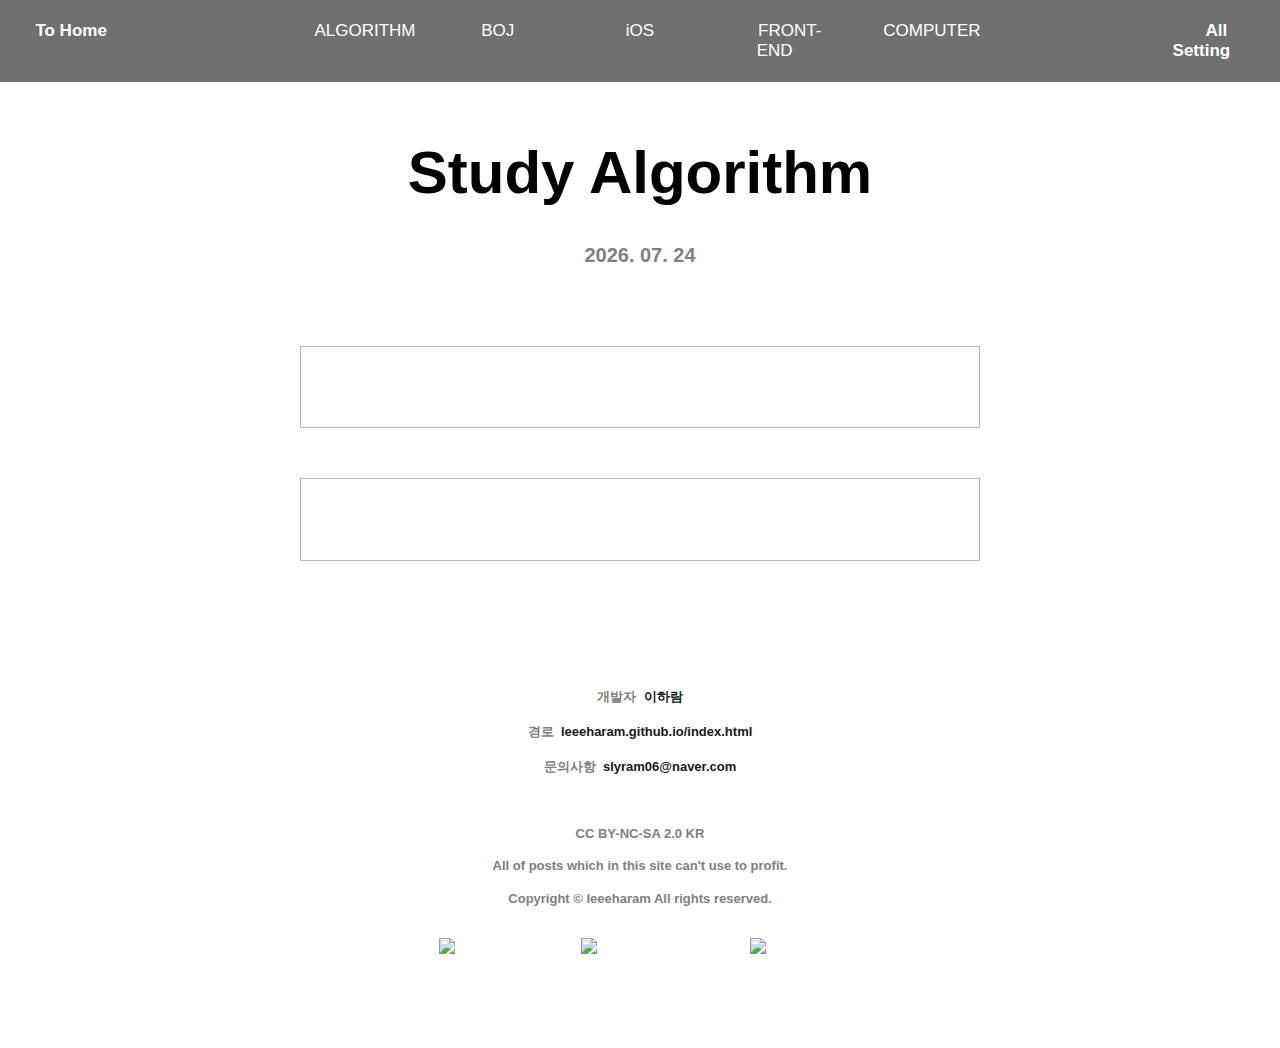
==== algorithm.html @ a8bbcb4e "Add files via upload" ====
<!DOCTYPE html>
<meta charset="UTF-8">

<head>
<title>Haram의 블로그입니다.</title>

<link rel="stylesheet" href="index.css" type="text/css">
<link rel="shortcut icon" href="refav.ico" type="image/x-icon">
<link rel="icon" href="refav.ico" type="image/x-icon">
<script type="text/javascript" src="date.js"></script>
<script type="text/javascript" src="upload.js"></script>

</head>
<body>
    <header>
        <nav>
            <ul class="container">
                <li id="nav_item", class="Haram"> <Strong><a href="https://leeeharam.github.io/index.html"> To Home </a></Strong> </li>
                <li id="nav_item"></li>
                <li id="nav_item", class="None_Haram"> <a href="https://leeeharam.github.io/algorithm.html"> ALGORITHM </a> </li>
                <li id="nav_item", class="None_Haram"> <a href="https://leeeharam.github.io/boj.html"> BOJ </a> </li>
                <li id="nav_item", class="None_Haram"> <a href="https://leeeharam.github.io/ios.html"> iOS </a> </li>
                <li id="nav_item", class="None_Haram"> <a href="https://leeeharam.github.io/frontend.html"> FRONT-END </a> </li>
                <li id="nav_item", class="None_Haram"> <a href="https://leeeharam.github.io/computer.html"> COMPUTER </a> </li>
                <li id="nav_item"></li>
                <li id="nav_item", class="Haram"> <Strong><a href="https://leeeharam.github.io/setting.html"> All Setting </a></Strong> </li>
            </ul>
        </nav>
    </header>   

    <section id="tabs">

        <br>

        <div class="tm">
            <h1 id="mains">Study Algorithm
            <br>
            <span id="dates"><script>document.write(push)</script></span></h1>

            <div OnClick="location.href ='https://leeeharam.github.io/algorithm/0001.html'"
                 id="posts", class=tbs,  style="cursor:pointer;">

                <h1 id="titles"><script>document.write(al_0001_title)</script></h1>
                <h3 id="dates"><script>document.write(al_0001_date)</script></h3>
            </div></a>

            <div OnClick="location.href ='https://leeeharam.github.io/algorithm/0002.html'"
                 id="posts", class=tbs,  style="cursor:pointer;">

                <h1 id="titles"><script>document.write(al_0002_title)</script></h1>
                <h3 id="dates"><script>document.write(al_0002_date)</script></h3>
            </div></a>

        </div>

        <div class="last">
            <br><br><br><br>
            <h4>개발자<span class="last2">&nbsp; 이하람</span></h4>
            <h4>경로<span class="last2">&nbsp; leeeharam.github.io/index.html</span></h4>
            <h4>문의사항<span class="last2">&nbsp; slyram06@naver.com</span></h4><br>
            <h4>CC BY-NC-SA 2.0 KR</h4>
            <h4>All of posts which in this site can't use to profit.</h4>
            <h4>Copyright © leeeharam All rights reserved.</h4><br>
            <a href="https://blog.naver.com/slyram06"><img src="https://clova-phinf.pstatic.net/MjAxODAzMjlfOTIg/MDAxNTIyMjg3MzM3OTAy.WkiZikYhauL1hnpLWmCUBJvKjr6xnkmzP99rZPFXVwgg.mNH66A47eL0Mf8G34mPlwBFKP0nZBf2ZJn5D4Rvs8Vwg.PNG/image.png", title="Blog_Naver", width="25px"></a>&nbsp;
            <a href="https://github.com/leeeharam"><img src="https://encrypted-tbn0.gstatic.com/images?q=tbn:ANd9GcT4gVsVcz1MiFOb7BqOD52cq8zVKKwkU88WxQ&usqp=CAU", width="25px", title="github_account"></a>&nbsp;
            <a href="https://www.instagram.com/leehaaraam/"><img src="https://w7.pngwing.com/pngs/16/46/png-transparent-made-in-kings-heath-instagram-facebook-female-graphy-instagram-logo-instagram-icon-text-trademark-magenta.png", width="25px", title="instagram"></a>
            <br><br><br><br><br>
        </div>

    </section>


</body>
---- index.css ----
@import url(https://cdn.jsdelivr.net/gh/moonspam/NanumSquare@1.0/nanumsquare.css);

head, body {
    font-family: 'NanumSquare', sans-serif;
}

.last {
    border: 1px white;
    margin: 30px;
    font-size: 13px;
    text-align: center;
    color:gray;
}
.last2 {
    text-align: center;
    color: #191919;
}
body {
    margin: 0;
}
.container {
    margin: 0;
    padding: 0;
    list-style-type: none;
    background-color: #707070;
    display: flex;
    flex-direction: row;
    position: fixed;
    top: 0;
    left: 0;
    right: 0;
}
a:link, a:visited {
    text-decoration: none;
    text-align: center;
    font-size: 17px;
    padding-top: 15px;
    padding-bottom: 15px;
    padding-left: 15px;
    padding-right: 15px;
    color: white;
}
#posts {
    color: black;
}
#nav_item {
    text-decoration: none;
    text-align: center;
    font-size: 17px;
    padding-top: 15px;
    padding-bottom: 15px;
    padding-left: 15px;
    padding-right: 15px;
    border-top: 6px solid #707070;
    border-bottom: 6px solid #707070;
}
.None_Haram:hover {
    background-color: gray;
    color: black;
    transition-property: background-color;
    transition-duration: 0.5s;
}
.container, #nav_item {
    text-align: center;
    margin: 0 auto;
    width: 100%;
    overflow: hidden;
}
.tm {
    text-align: center;
}
#tabs {
    padding-top: 50px;
}
#haramlee {
    border: 1px solid white;
    margin-top: 100px;
}
#posts {    
    border: 1px solid rgb(185, 185, 185);
    margin-left: 300px;
    margin-right: 300px;
    padding: 30px;
    margin-bottom: 50px;
}
#mains {
    font-size: 60px;
    padding: 30px;
}
#dates {
    color: gray;
    font-size: 20px;
}
#titles {
    font-size: 30px;
}
#navbars {
    border: 1px solid rgb(185, 185, 185);
    padding: 15px;
    margin-left: 300px;
    margin-right: 300px;
    margin-bottom: 0px;
    border-bottom: 1px solid white;
}
#posts_main {
    background-color: rgb(244, 244, 244);
    border: 1px solid rgb(244, 244, 244);
    border-radius: 30px 30px 30px 30px;
    padding: 10px;
    padding-left: 30px;
    padding-right: 30px;
    padding-bottom: 30px;
    margin-left: 350px;
    margin-right: 350px;
    text-align: left;
}
#post1 {
    font-size: 18px;
    line-height: 1.75;
    text-indent: 1.25em;
}
#code1 {
    font-size: 18px;
    background-color: rgb(255, 255, 255);
    color: rgb(75, 138, 197);
    padding: 15px;
    margin-top: 20px;
    margin-bottom: 20px;
    line-height: 1.75;
    letter-spacing: 0.75px;
}
#backto {
    font-size: 35px;
    border: 0.1px solid white;
    color:rgb(185, 185, 185);
    margin: 80px;
    margin-bottom: 25px;
    padding-left: 20px;
    padding-right: 20px;
    margin-left: 400px;
    margin-right: 700px;
}
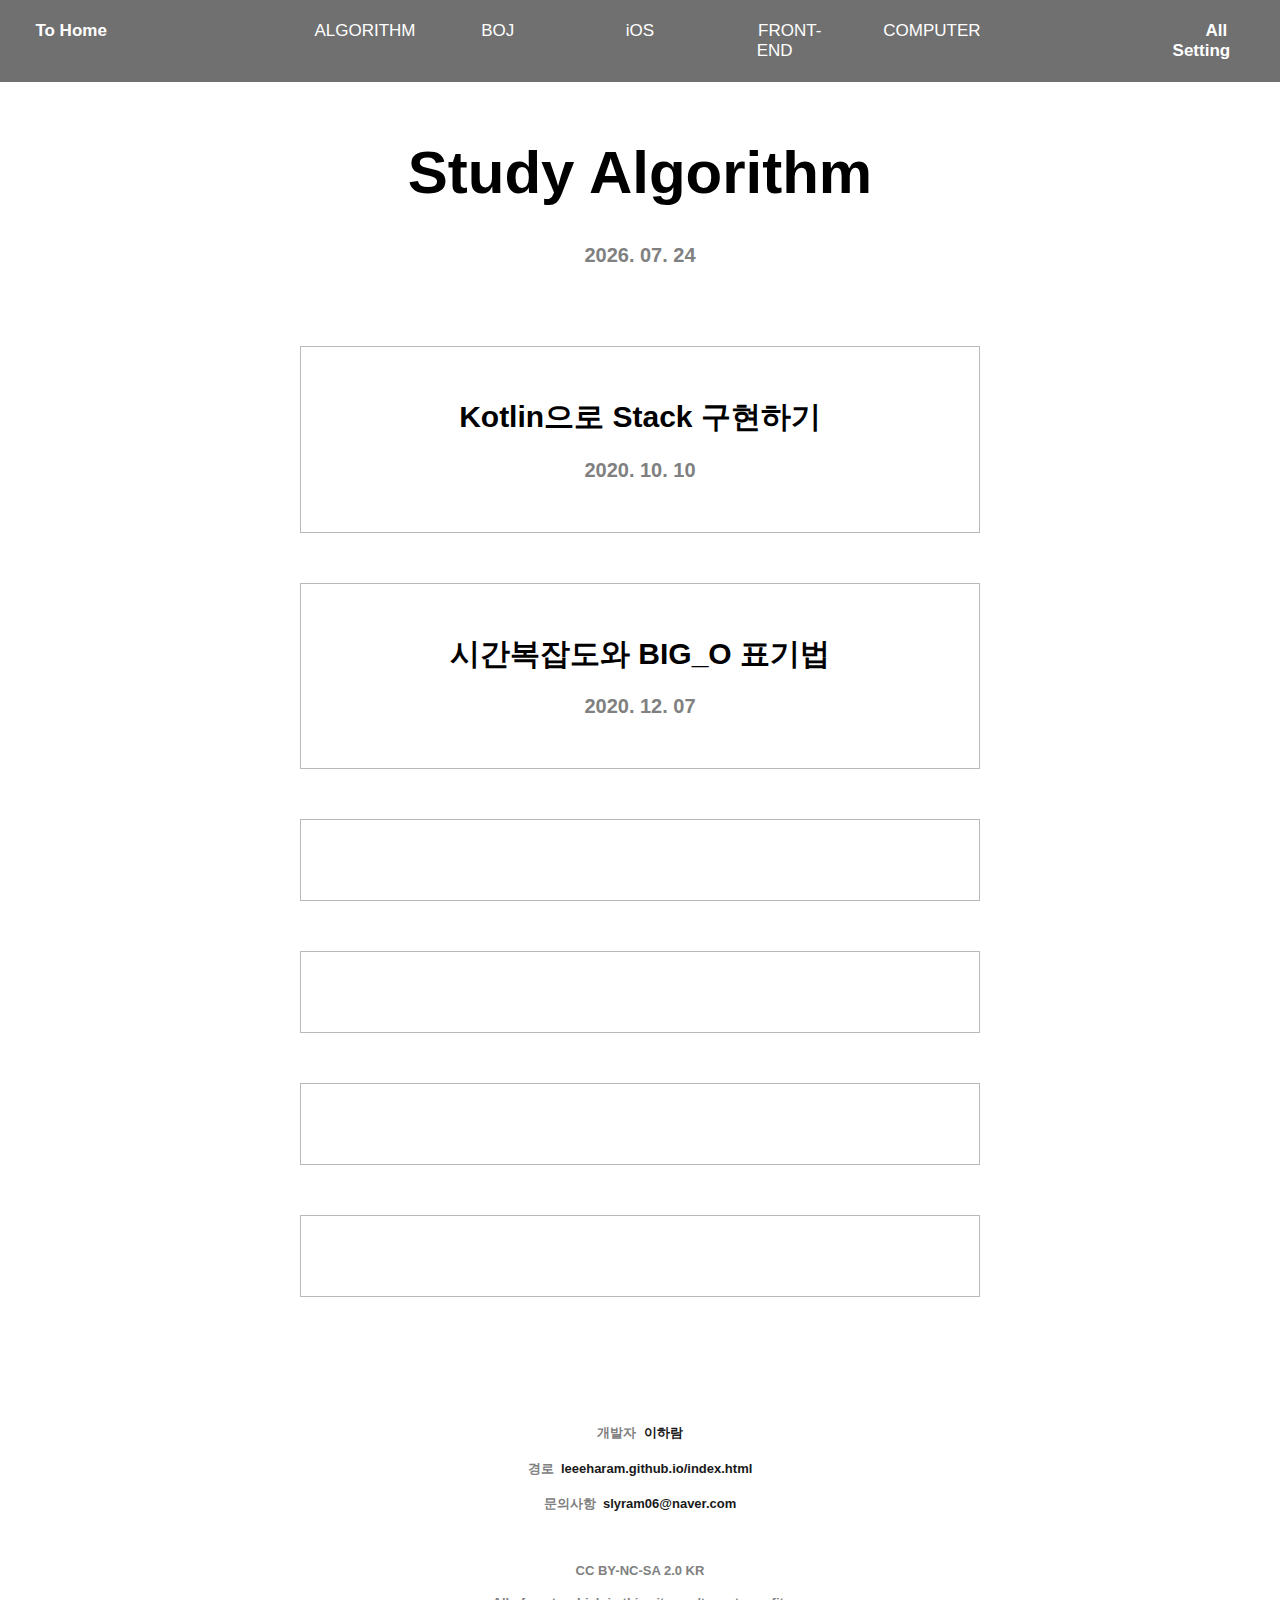
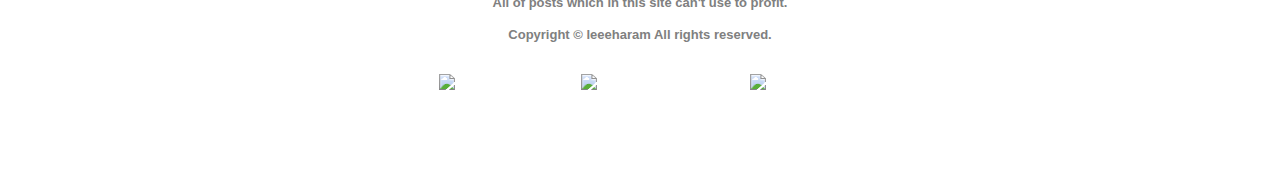
==== commit dcdabb00: "Update algorithm.html" ====
--- a/algorithm.html
+++ b/algorithm.html
@@ -50,6 +50,33 @@
                 <h1 id="titles"><script>document.write(al_0002_title)</script></h1>
                 <h3 id="dates"><script>document.write(al_0002_date)</script></h3>
             </div></a>
+    
+                <div OnClick="location.href ='https://leeeharam.github.io/algorithm/0003.html'"
+                 id="posts", class=tbs,  style="cursor:pointer;">
+
+                <h1 id="titles"><script>document.write(al_0003_title)</script></h1>
+                <h3 id="dates"><script>document.write(al_0003_date)</script></h3>
+            </div></a>
+
+            <div OnClick="location.href ='https://leeeharam.github.io/algorithm/0004.html'"
+                 id="posts", class=tbs,  style="cursor:pointer;">
+
+                <h1 id="titles"><script>document.write(al_0004_title)</script></h1>
+                <h3 id="dates"><script>document.write(al_0004_date)</script></h3>
+            </div></a>
+            <div OnClick="location.href ='https://leeeharam.github.io/algorithm/0005.html'"
+                 id="posts", class=tbs,  style="cursor:pointer;">
+
+                <h1 id="titles"><script>document.write(al_0005_title)</script></h1>
+                <h3 id="dates"><script>document.write(al_0005_date)</script></h3>
+            </div></a>
+
+            <div OnClick="location.href ='https://leeeharam.github.io/algorithm/0006.html'"
+                 id="posts", class=tbs,  style="cursor:pointer;">
+
+                <h1 id="titles"><script>document.write(al_0006_title)</script></h1>
+                <h3 id="dates"><script>document.write(al_0006_date)</script></h3>
+            </div></a>
 
         </div>
 
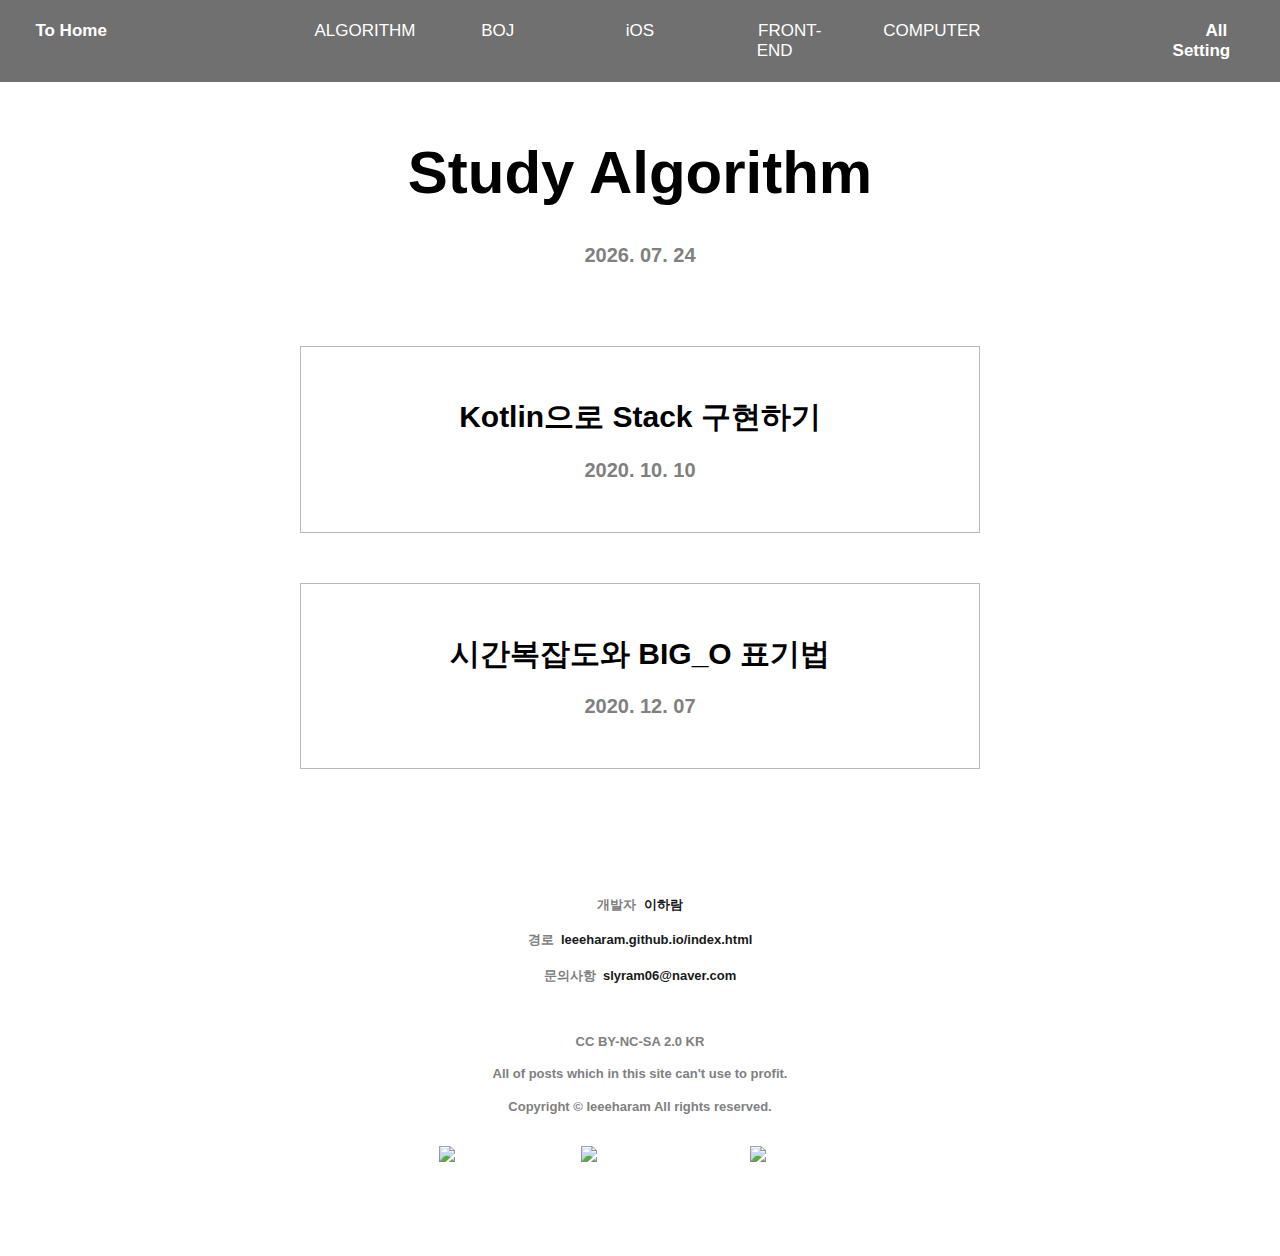
==== commit c7e4563d: "Update algorithm.html" ====
--- a/algorithm.html
+++ b/algorithm.html
@@ -50,33 +50,6 @@
                 <h1 id="titles"><script>document.write(al_0002_title)</script></h1>
                 <h3 id="dates"><script>document.write(al_0002_date)</script></h3>
             </div></a>
-    
-                <div OnClick="location.href ='https://leeeharam.github.io/algorithm/0003.html'"
-                 id="posts", class=tbs,  style="cursor:pointer;">
-
-                <h1 id="titles"><script>document.write(al_0003_title)</script></h1>
-                <h3 id="dates"><script>document.write(al_0003_date)</script></h3>
-            </div></a>
-
-            <div OnClick="location.href ='https://leeeharam.github.io/algorithm/0004.html'"
-                 id="posts", class=tbs,  style="cursor:pointer;">
-
-                <h1 id="titles"><script>document.write(al_0004_title)</script></h1>
-                <h3 id="dates"><script>document.write(al_0004_date)</script></h3>
-            </div></a>
-            <div OnClick="location.href ='https://leeeharam.github.io/algorithm/0005.html'"
-                 id="posts", class=tbs,  style="cursor:pointer;">
-
-                <h1 id="titles"><script>document.write(al_0005_title)</script></h1>
-                <h3 id="dates"><script>document.write(al_0005_date)</script></h3>
-            </div></a>
-
-            <div OnClick="location.href ='https://leeeharam.github.io/algorithm/0006.html'"
-                 id="posts", class=tbs,  style="cursor:pointer;">
-
-                <h1 id="titles"><script>document.write(al_0006_title)</script></h1>
-                <h3 id="dates"><script>document.write(al_0006_date)</script></h3>
-            </div></a>
 
         </div>
 
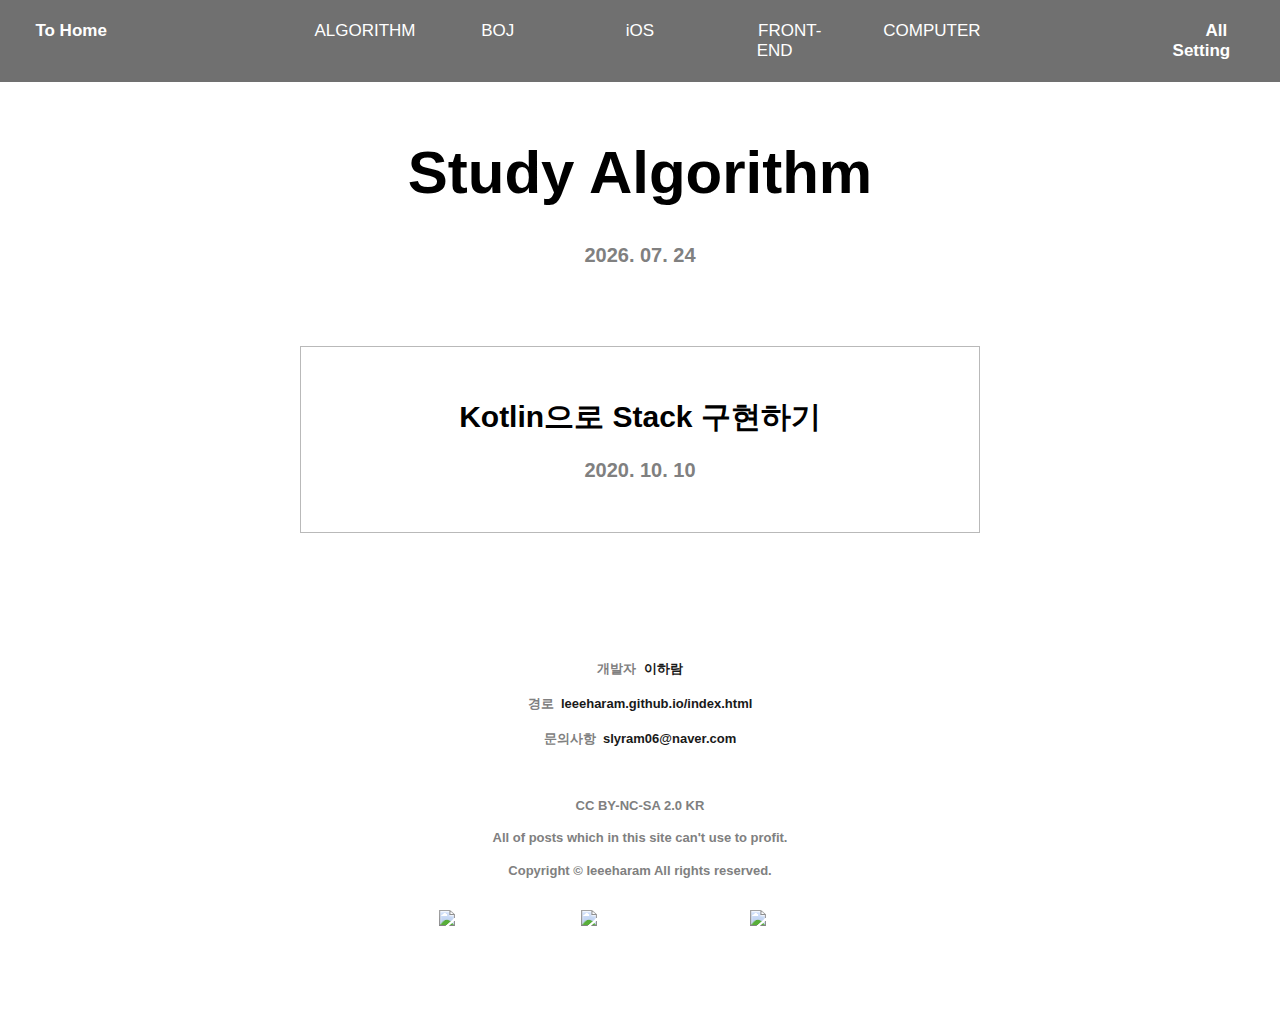
==== commit 55564068: "Update algorithm.html" ====
--- a/algorithm.html
+++ b/algorithm.html
@@ -44,13 +44,6 @@
                 <h3 id="dates"><script>document.write(al_0001_date)</script></h3>
             </div></a>
 
-            <div OnClick="location.href ='https://leeeharam.github.io/algorithm/0002.html'"
-                 id="posts", class=tbs,  style="cursor:pointer;">
-
-                <h1 id="titles"><script>document.write(al_0002_title)</script></h1>
-                <h3 id="dates"><script>document.write(al_0002_date)</script></h3>
-            </div></a>
-
         </div>
 
         <div class="last">
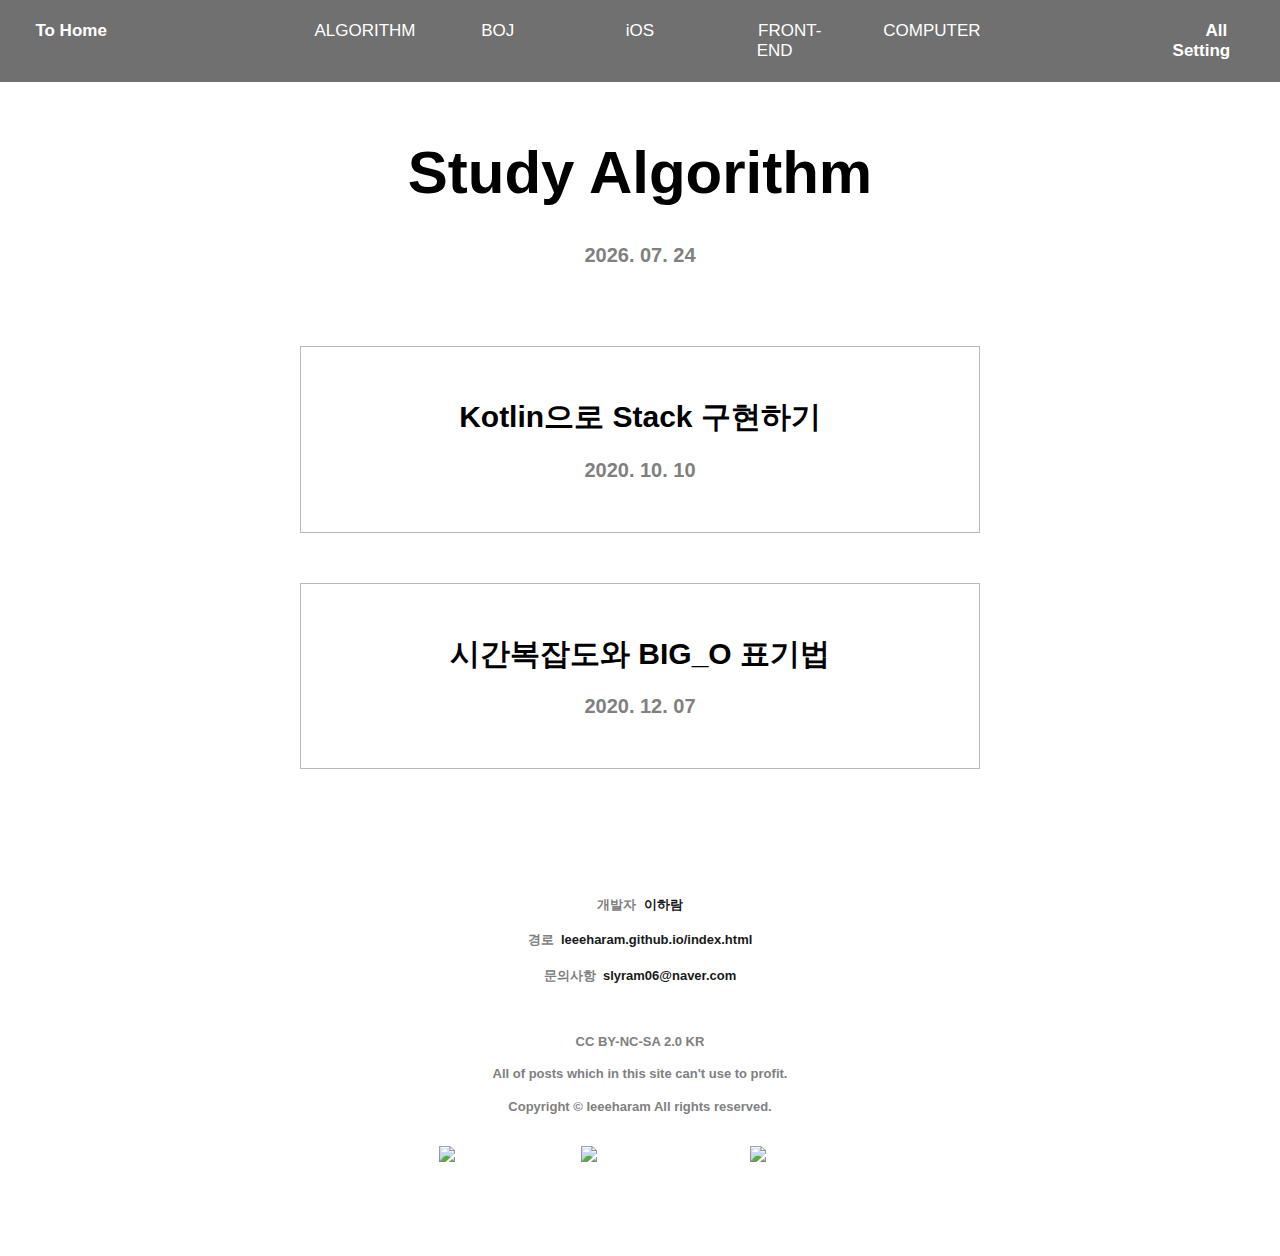
==== commit c3d44c11: "Update algorithm.html" ====
--- a/algorithm.html
+++ b/algorithm.html
@@ -43,6 +43,14 @@
                 <h1 id="titles"><script>document.write(al_0001_title)</script></h1>
                 <h3 id="dates"><script>document.write(al_0001_date)</script></h3>
             </div></a>
+        
+                    <div OnClick="location.href ='https://leeeharam.github.io/algorithm/0002.html'"
+                 id="posts", class=tbs,  style="cursor:pointer;">
+
+                <h1 id="titles"><script>document.write(al_0002_title)</script></h1>
+                <h3 id="dates"><script>document.write(al_0002_date)</script></h3>
+            </div></a>
+
 
         </div>
 
